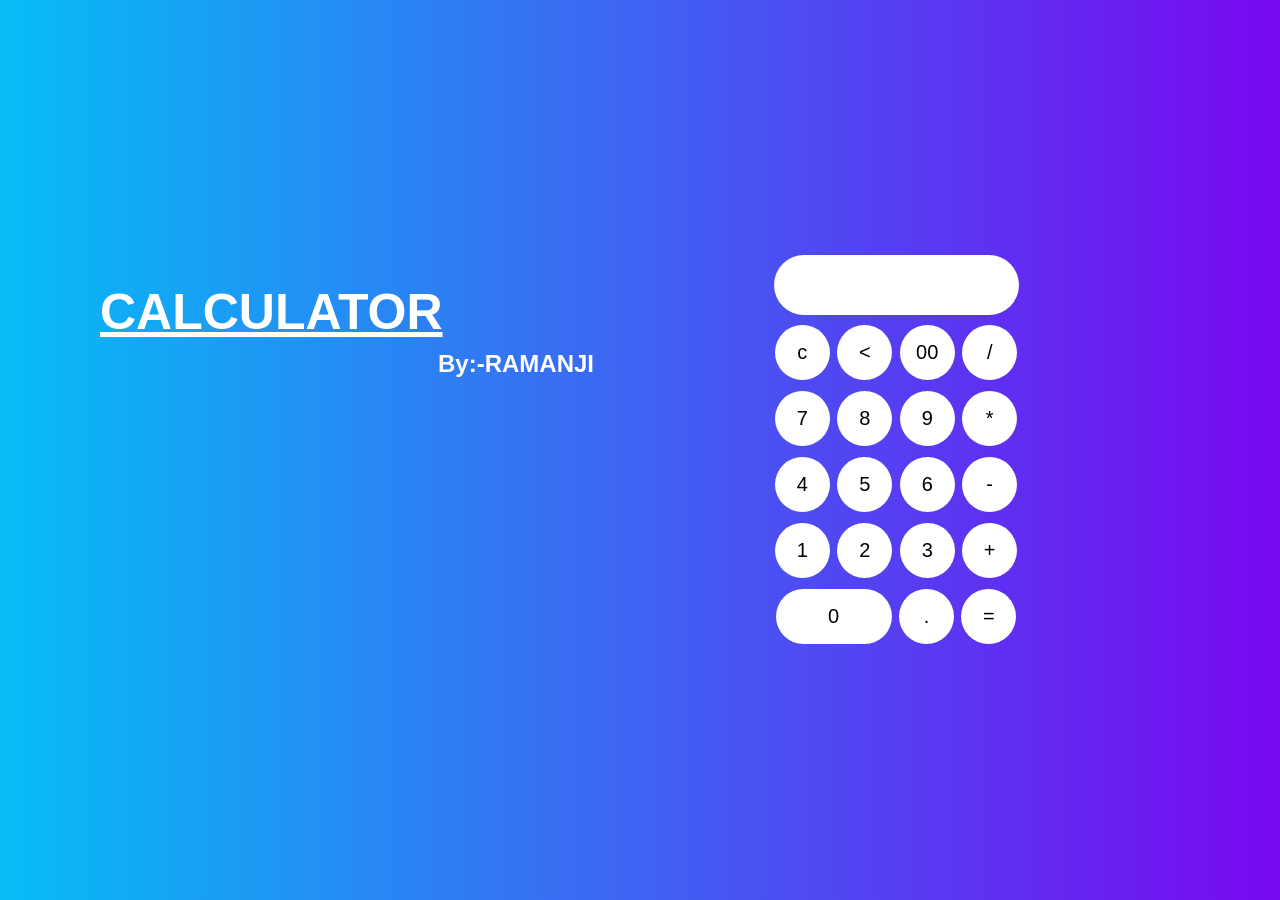
==== index.html @ 8cd2d137 "Rename calculatorNew.html to index.html" ====
<html>
    <head>
<title> attractive calculator</title>
<link rel="stylesheet" href="calculator.css">
    </head>

   <body>

    <h1>
       calculator
    </h1>
    <h2>
        By:-RAMANJI
    </h2>

      </div>
   </body> 

    <form name="form1" class="calci" action="calculator.html" method="POST">
<input type="text" name="answer" id="display">
<br></br>


<input type="button" value="c" onclick="form1.answer.value=''" class="button">


<input type="button"  class= "button"value="<" onclick="form1.answer.value=form1.answer.value.substring(0,form1.answer.value.length*1-1)" >
<input type="button"  class= "button"value="00" onclick="form1.answer.value+='00'">

<input type="button"  class= "operator"value="/" onclick="form1.answer.value+='/'">
<br></br>
<input type="button" class= "button" value="7" onclick="form1.answer.value+='7'">
<input type="button"  class= "button"value="8" onclick="form1.answer.value+='8'">
<input type="button"  class= "button"value="9" onclick="form1.answer.value+='9'">

<input type="button"  class= "operator"value="*" onclick="form1.answer.value+='*'">
<br></br>


<input type="button" class= "button" value="4" onclick="form1.answer.value+='4'">
<input type="button"  class= "button"value="5" onclick="form1.answer.value+='5'">

<input type="button"  class= "button"value="6" onclick="form1.answer.value+='6'">

<input type="button"  class= "operator"value="-" onclick="form1.answer.value+='-'">
<br></br>
<input type="button"  class= "button"value="1" onclick="form1.answer.value+='1'">
<input type="button"  class= "button"value="2" onclick="form1.answer.value+='2'">

<input type="button"  class= "button"value="3" onclick="form1.answer.value+='3'">

<input type="button"  class= "operator"value="+" onclick="form1.answer.value+='+'">
<br></br>

<input type="button" class= "button" value="0" onclick="form1.answer.value+='0'" id="zero">

<input type="button" class= "button" value="." onclick="form1.answer.value+='.'">

<input type="button"  class= "operator" value="=" onclick="form1.answer.value=eval(form1.answer.value)">
 </form>

</html>
---- calculator.css ----
body{
    margin: 0;
    padding:0;
    line-height: 0.5;
    background:linear-gradient(to left,#7808f0,#06bdf5);
    font-family: sans-serif;
}

.calci{
    width: 500px;
    padding-top: 100px;
    padding-bottom: 100;
    position: absolute;
    top:50%;
    left:70%;
    transition:0.25px;
    transform: translate(-50%,-50%);
    text-align: center;
}
#zero{

height: 55;
width: 116;
font-size: 20;
    font-family: sans-serif;
    font-weight: 300;

}

#display{
    
    border:none;
    background: white;
    border-radius: 30px;
    width: 245;
    font-size: 20;
    font-family: sans-serif;
    font-weight: 300;
    height: 60;
    margin: auto;
    border:2px solid white(5, 218, 255, 0.726);
    color: black;



}
.button{
    width: 55;
    height: 55;
    padding-top: -1;
    font-size: 20;
    border: none;
    background: white;
    font-family: sans-serif;
    font-weight: 300;
    border:0;
    border-radius: 30px;
    margin: 1.5;
    transition:0.25px;
    
    
}

h1{
    margin-top: 300px;
    margin-left: 100px;
    font-family: sans-serif;

    font-size:50;
   
    text-decoration: underline;

color: white;
text-transform: uppercase;
font-weight: 700;}

h2{

    color: white;
    margin-top: -1px;
    font-family: sans-serif;
    margin-left: 438px;
}
.operator{
    width: 55;
    height: 55;
    padding-top: -1;
    font-size: 20;
    text-align: center;
    color: black;
    border: none;
    background: white;
    font-family: sans-serif;
    font-weight: 500;
    border:0;
    border-radius: 30px;
    margin: 1.5;
    transition:0.25px;
    cursor:pointer;
    
    
    
}


.operator:hover{
    background: #00d9ff;
}
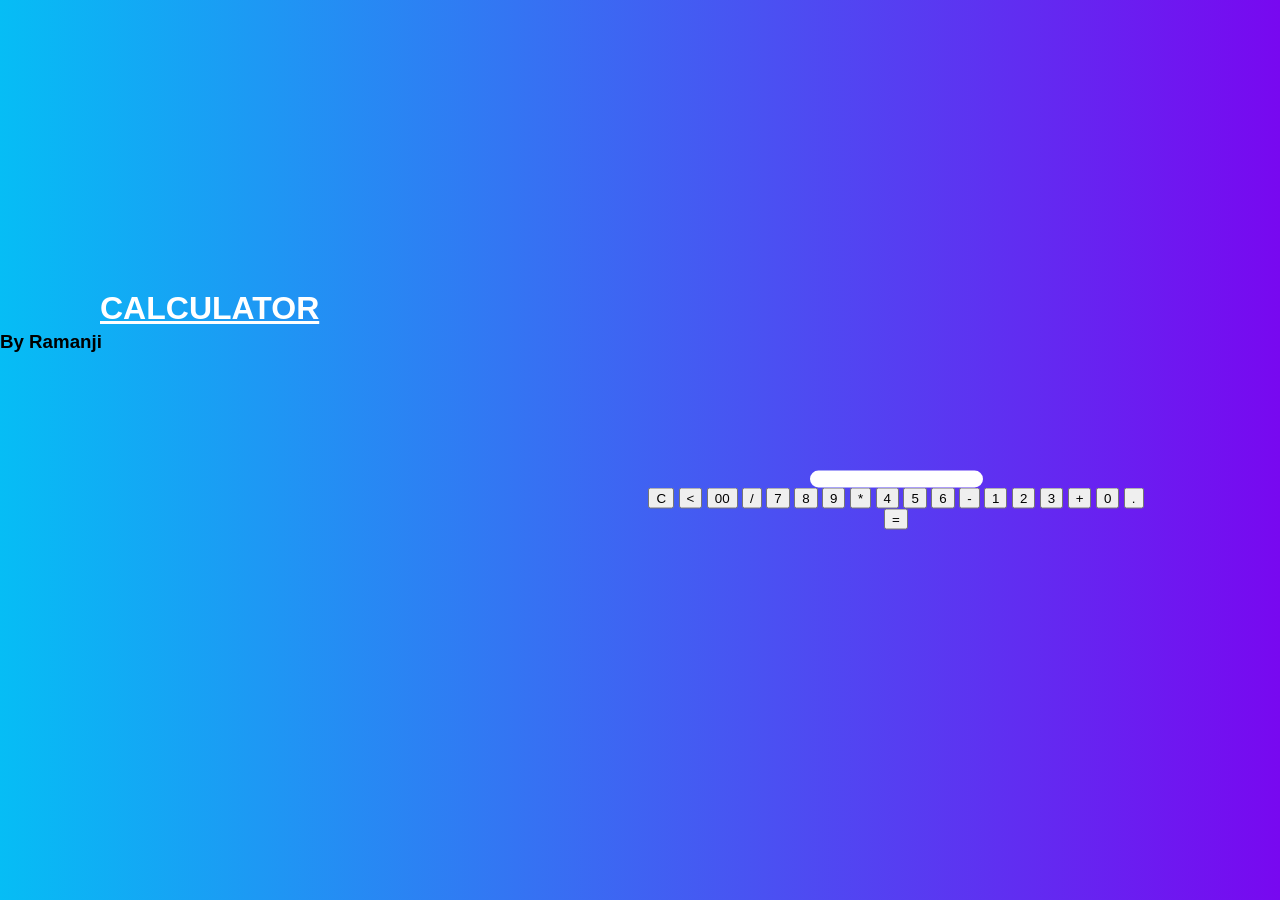
==== commit 7767ec61: "index.html" ====
--- a/index.html
+++ b/index.html
@@ -1,62 +1,62 @@
+<!DOCTYPE html>
 <html>
-    <head>
-<title> attractive calculator</title>
+
+<head>
+
+<title>Digital Calculator</title>
+
 <link rel="stylesheet" href="calculator.css">
-    </head>
 
-   <body>
+<meta name="viewport" content="width=device-width, initial-scale=1.0">
 
-    <h1>
-       calculator
-    </h1>
-    <h2>
-        By:-RAMANJI
-    </h2>
+</head>
 
-      </div>
-   </body> 
+<body>
 
-    <form name="form1" class="calci" action="calculator.html" method="POST">
+<div class="container">
+
+<h1>Calculator</h1>
+
+<h3>By Ramanji</h3>
+
+<form name="form1" class="calci">
+
 <input type="text" name="answer" id="display">
-<br></br>
 
+<div class="buttons">
 
-<input type="button" value="c" onclick="form1.answer.value=''" class="button">
+<button type="button" onclick="clearDisplay()">C</button>
+<button type="button" onclick="deleteLast()"><</button>
+<button type="button" onclick="append('00')">00</button>
+<button type="button" onclick="append('/')">/</button>
 
+<button type="button" onclick="append('7')">7</button>
+<button type="button" onclick="append('8')">8</button>
+<button type="button" onclick="append('9')">9</button>
+<button type="button" onclick="append('*')">*</button>
 
-<input type="button"  class= "button"value="<" onclick="form1.answer.value=form1.answer.value.substring(0,form1.answer.value.length*1-1)" >
-<input type="button"  class= "button"value="00" onclick="form1.answer.value+='00'">
+<button type="button" onclick="append('4')">4</button>
+<button type="button" onclick="append('5')">5</button>
+<button type="button" onclick="append('6')">6</button>
+<button type="button" onclick="append('-')">-</button>
 
-<input type="button"  class= "operator"value="/" onclick="form1.answer.value+='/'">
-<br></br>
-<input type="button" class= "button" value="7" onclick="form1.answer.value+='7'">
-<input type="button"  class= "button"value="8" onclick="form1.answer.value+='8'">
-<input type="button"  class= "button"value="9" onclick="form1.answer.value+='9'">
+<button type="button" onclick="append('1')">1</button>
+<button type="button" onclick="append('2')">2</button>
+<button type="button" onclick="append('3')">3</button>
+<button type="button" onclick="append('+')">+</button>
 
-<input type="button"  class= "operator"value="*" onclick="form1.answer.value+='*'">
-<br></br>
+<button type="button" onclick="append('0')" class="zero">0</button>
+<button type="button" onclick="append('.')">.</button>
+<button type="button" onclick="calculate()">=</button>
 
+</div>
 
-<input type="button" class= "button" value="4" onclick="form1.answer.value+='4'">
-<input type="button"  class= "button"value="5" onclick="form1.answer.value+='5'">
+</form>
 
-<input type="button"  class= "button"value="6" onclick="form1.answer.value+='6'">
+</div>
 
-<input type="button"  class= "operator"value="-" onclick="form1.answer.value+='-'">
-<br></br>
-<input type="button"  class= "button"value="1" onclick="form1.answer.value+='1'">
-<input type="button"  class= "button"value="2" onclick="form1.answer.value+='2'">
+<script src="script.js"></script>
 
-<input type="button"  class= "button"value="3" onclick="form1.answer.value+='3'">
-
-<input type="button"  class= "operator"value="+" onclick="form1.answer.value+='+'">
-<br></br>
-
-<input type="button" class= "button" value="0" onclick="form1.answer.value+='0'" id="zero">
-
-<input type="button" class= "button" value="." onclick="form1.answer.value+='.'">
-
-<input type="button"  class= "operator" value="=" onclick="form1.answer.value=eval(form1.answer.value)">
- </form>
+</body>
 
 </html>
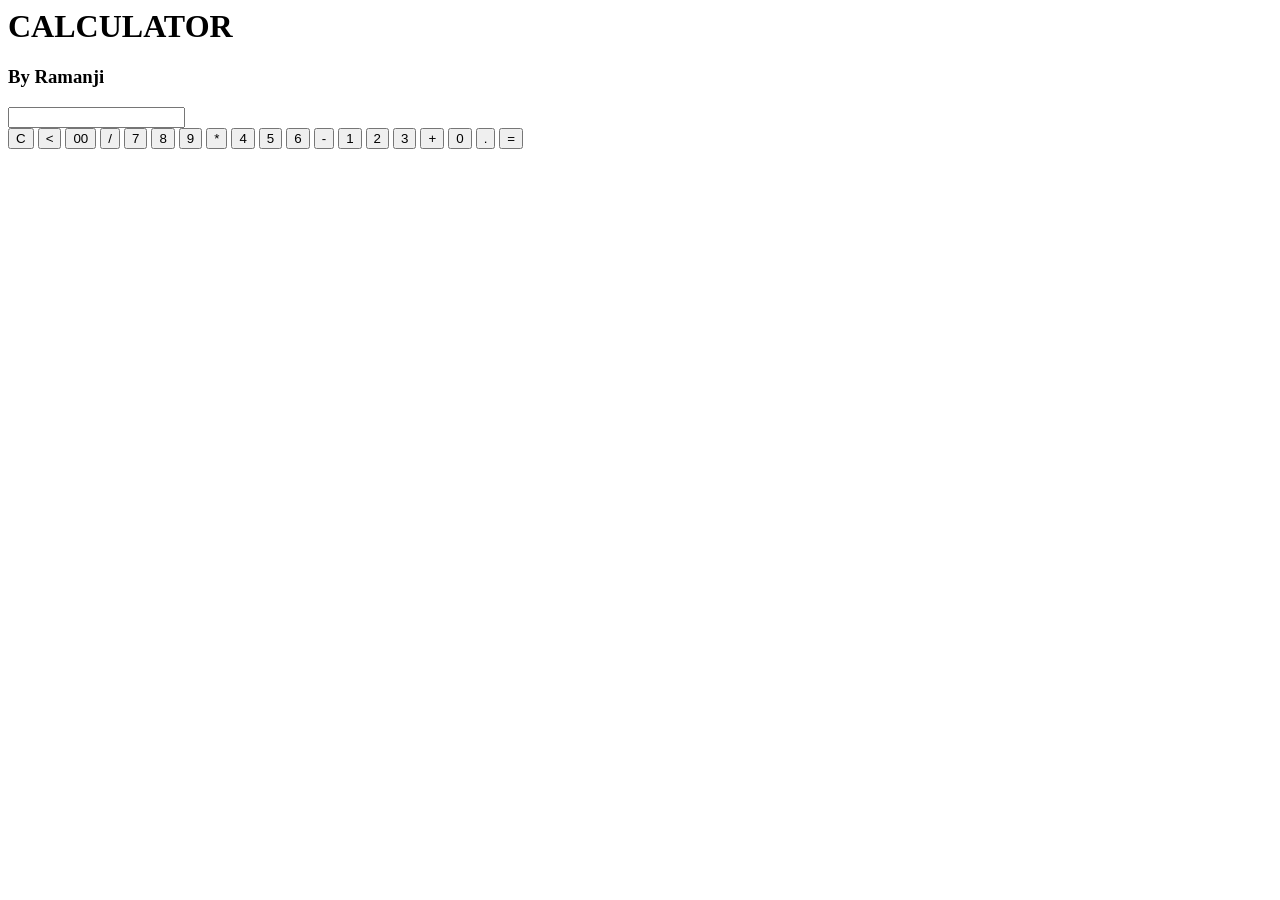
==== commit 80c72286: "index.html" ====
--- a/index.html
+++ b/index.html
@@ -1,25 +1,13 @@
-<!DOCTYPE html>
-<html>
-
-<head>
-
-<title>Digital Calculator</title>
-
-<link rel="stylesheet" href="calculator.css">
-
-<meta name="viewport" content="width=device-width, initial-scale=1.0">
-
-</head>
-
 <body>
 
-<div class="container">
+<div class="main">
 
-<h1>Calculator</h1>
-
+<h1>CALCULATOR</h1>
 <h3>By Ramanji</h3>
 
-<form name="form1" class="calci">
+<div class="calculator">
+
+<form name="form1">
 
 <input type="text" name="answer" id="display">
 
@@ -55,8 +43,8 @@
 
 </div>
 
+</div>
+
 <script src="script.js"></script>
 
 </body>
-
-</html>
